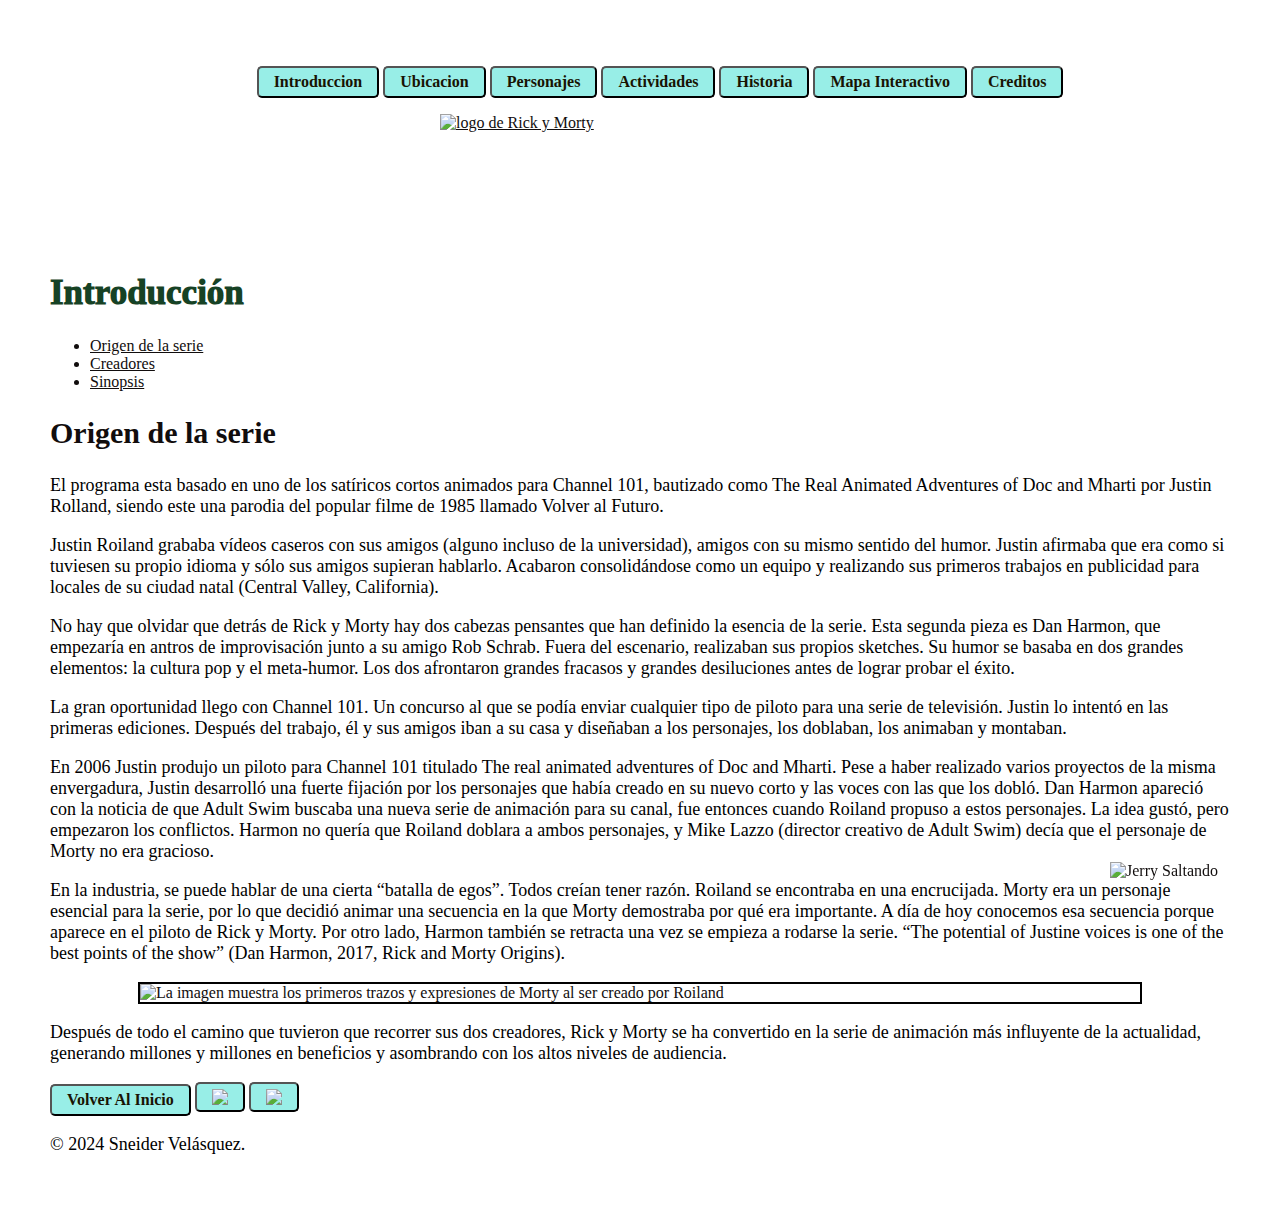
==== introduccion.html @ d2dd6987 "Add files via upload" ====
<!DOCTYPE html>
<html lang="es">
<head>
    <meta charset="UTF-8">
    <meta name="viewport" content="width=device-width, initial-scale=1.0">
    <title>Introducción - Rick & Morty</title>
    <link rel="stylesheet" href="styles.css">
</head>
<body>
    <header> <!--Encabezado de la página-->
        <input type="checkbox" id="boton-menu">
        <label for="boton-menu"><img src="PNG/Menucerrado.png" class="menusinmargen"><a href="index.html"> <!--Antes habia un título con el link del index, decidi cambiarlo por una imagen png-->
            <img src="PNG/Logo de rick y morty.png" width="400px" height="auto" alt="logo de Rick y Morty" class="logosinmargen" >
            </a></label>
            <nav class="menunav"><ul class="menuul">
                <li><a href="introduccion.html"target="_self"><button class="boton">Introduccion</button></a></li>
                <li><a href="ubicacion.html"target="_self"><button class="boton">Ubicacion</button></a></li>
                <li><a href="personajes.html"target="_self"><button class="boton">Personajes</button></a></li>
                <li><a href="actividades.html"target="_self"><button class="boton">Actividades</button></a></li>
                <li><a href="historia.html"target="_self"><button class="boton">Historia</button></a></li>
                <li><a href="mapa-interactivo.html" target="_self"><button class="boton">Mapa Interactivo</button></a></li>
                <li><a href="creditos.html"target="_self"><button class="boton">Creditos</button></a></li>
                <!--En los botones quité las tildes para evitar interferencias con el código, según lo explicado en la clase-->
            </ul></nav>
        <a href="index.html"> <!--Antes habia un título con el link del index, decidi cambiarlo por una imagen png-->
            <img src="PNG/Logo de rick y morty.png" width="400px" height="auto" alt="logo de Rick y Morty" class="logosinmargenocultar" >
            </a>    
    </header>
    <div class="siguientealheader">
        <a name="inicio"></a><!--Acá incluí un "inicio" para poder regresar a las opciones sin necesidad de hacer scroll hacia arriba-->
        <h1 class="titulo-distinto">Introducción</h1> <!--Este "título distinto" lo incluí en todas las pestañas menos en Index y la puse para que se pudiera ver en que página estaba el expectador, también para darle un estilo distinto al h1 de Rick y Morty-->
        <nav><!--Decidí colocar otra franja con botones que naveguen entre tres secciones en la página "introducción"-->
            <ul>
                <li><a href="#section1" data-seccion="0">Origen de la serie</a></li> <!--el data-seccion es para poder hacer más interactivo cada sección, pero que a la vez estos botones no pierdan funcionalidad-->
                <li><a href="#section2" data-seccion="1">Creadores</a></li>
                <li><a href="#section3" data-seccion="2">Sinopsis</a></li>
            </ul>
        </nav>
        <section id="section1" class="seccion"><!-- Esta es la primer sección de este archivo. Las secciones se agregaron para que se pueda navegar entre cada subtema sin necesidad de hacer scroll-->
            <h2><a name="Origen de la serie">Origen de la serie </a></h2>
            <p>El programa esta basado en uno de los satíricos cortos animados para Channel 101, bautizado como The Real Animated Adventures of Doc and Mharti por Justin Rolland, siendo este una parodia del popular filme de 1985 llamado Volver al Futuro.</p><!--La información la tomé de: https://adult-swim.fandom.com/es/wiki/Rick_y_Morty#:~:text=El%20programa%20esta%20basado%20en,1985%20llamado%20Volver%20al%20Futuro.-->
            <p>Justin Roiland grababa vídeos caseros con sus amigos (alguno incluso de la universidad), amigos con su mismo sentido del humor. Justin afirmaba que era como si tuviesen su propio idioma y sólo sus amigos supieran hablarlo. Acabaron consolidándose como un equipo y realizando sus primeros trabajos en publicidad para locales de su ciudad natal (Central Valley, California).</p>
            <!--Esto salió de: https://imagenidea.es/origen-rick-morty/-->
            <p>No hay que olvidar que detrás de Rick y Morty hay dos cabezas pensantes que han definido la esencia de la serie. Esta segunda pieza es Dan Harmon, que empezaría en antros de improvisación junto a su amigo Rob Schrab. Fuera del escenario, realizaban sus propios sketches. Su humor se basaba en dos grandes elementos: la cultura pop y el meta-humor. Los dos afrontaron grandes fracasos y grandes desiluciones antes de lograr probar el éxito.</p><!--Esto también salió de: https://imagenidea.es/origen-rick-morty/-->
            <p>La gran oportunidad llego con Channel 101. Un concurso al que se podía enviar cualquier tipo de piloto para una serie de televisión. Justin lo intentó en las primeras ediciones. Después del trabajo, él y sus amigos iban a su casa y diseñaban a los personajes, los doblaban, los animaban y montaban.</p><!--Esto también salió de: https://imagenidea.es/origen-rick-morty/-->
            <p>En 2006 Justin produjo un piloto para Channel 101 titulado The real animated adventures of Doc and Mharti. Pese a haber realizado varios proyectos de la misma envergadura, Justin desarrolló una fuerte fijación por los personajes que había creado en su nuevo corto y las voces con las que los dobló. Dan Harmon apareció con la noticia de que Adult Swim buscaba una nueva serie de animación para su canal, fue entonces cuando Roiland propuso a estos personajes. La idea gustó, pero empezaron los conflictos. Harmon no quería que Roiland doblara a ambos personajes, y Mike Lazzo (director creativo de Adult Swim) decía que el personaje de Morty no era gracioso.</p><!--Esto también salió de: https://imagenidea.es/origen-rick-morty/-->
            <p>En la industria, se puede hablar de una cierta “batalla de egos”. Todos creían tener razón. Roiland se encontraba en una encrucijada. Morty era un personaje esencial para la serie, por lo que decidió animar una secuencia en la que Morty demostraba por qué era importante. A día de hoy conocemos esa secuencia porque aparece en el piloto de Rick y Morty. Por otro lado, Harmon también se retracta una vez se empieza a rodarse la serie. “The potential of Justine voices is one of the best points of the show” (Dan Harmon, 2017, Rick and Morty Origins).</p><!--Esto también salió de: https://imagenidea.es/origen-rick-morty/-->
            <img src="Imagenes/Primeros bocetos de Morty.jpg" width="1000px" heigth="1000px" alt="La imagen muestra los primeros trazos y expresiones de Morty al ser creado por Roiland" title="Primeros bocetos de Morty"><!--Esto también salió de: https://imagenidea.es/origen-rick-morty/-->
            <p>Después de todo el camino que tuvieron que recorrer sus dos creadores, Rick y Morty se ha convertido en la serie de animación más influyente de la actualidad, generando millones y millones en beneficios y asombrando con los altos niveles de audiencia.</p><!--Esto también salió de: https://imagenidea.es/origen-rick-morty/-->
        </section> 

        <section id="section2" class="seccion"><!--Esta es la segunda sección-->
            <h2>Creadores</h2>
            <!--Quiero que la imagen de los creadores se ubiquen a la derecha y el texto a la izquierda, por lo que voy a usar la función contenedor-->
            <!--Para ello voy a poner la imagen y biografia de cada creador en un <div></div> cada uno-->
            <h3>Justin Roiland</h3>
            <div class="contenedor"> 
                <img src="imagenes/Justin Roiland.jpg" width="250px" heigth="250px" alt="Justin Roiland" class="imagen-derecha"/>
            <p class="parrafo-izquierda"> Justin Roiland es un actor, productor, director y animador estadounidense conocido por crear la caricatura para adultos, Rick & Morty. Después de graduarse comenzó a colaborar con el sitio de internet Channel 101 que produce programas de comedia transmitidos por la web. Durante sus primeros trabajos profesionales, Roiland y su equipo tuvieron que dirigir y producir cada elemento de sus cortometrajes, por lo que el animador ha obtenido mucha experiencia en diferentes ámbitos de producción. Entre algunos de sus shows más populares (para adultos) se encuentran Reporters (2007), una miniserie de cinco episodios; 2 Girls, 1 Cup: The Show, un programa de acción real y stop motion protagonizado por un vaso rojo de cerveza; y por otro lado, los  programas infantiles Pecezuelos (2014-2014) de Disney XD, donde Roiland fungió como director, productor y actor de doblaje; y Hora de aventura y Gravity Falls sirviendo como actor de doblaje. Su proyecto más ambicioso -y el más querido por el público en general- vio la luz en 2013: Rick & Morty. Esta es una de las series más populares de los últimos tiempos pues fusiona animación, temas de actualidad y comedia al estilo puramente estadounidense con la acidez de Roilan y su co-creador, Dan Harmon. Justin hace la voz de los dos personajes principales y en muchos especiales detrás de cámaras, el creador ha declarado que a veces necesita estar borracho o consumiendo refresco para lograr los tintes de voz adecuados, incluso suele grabar su voz con botellas de alcohol cerca de él para estar constantemente borracho. </p><!--Esta informació la obtuve de: https://www.sensacine.com.mx/actores/actor-493313/biografia/-->
            <!--La imagen es de: https://www.google.com/url?sa=i&url=https%3A%2F%2Fwww.nytimes.com%2F2023%2F01%2F25%2Farts%2Ftelevision%2Frick-and-morty-justin-roiland.html&psig=AOvVaw3FsujOpkH1OvB50jD2GjLp&ust=1708313244100000&source=images&cd=vfe&opi=89978449&ved=0CBIQjRxqFwoTCJDs-_f4s4QDFQAAAAAdAAAAABAD-->
            <!--Coloqué la imagen y el párrafo en clases para poder darles estilo con CSS-->
            </div>
            <h3>Dan Harmon</h3>
            <div class="contenedor">
            <img src="imagenes/Dan Harmon.jpg" width="250px" height="250px" alt="Dan Harmon" class="imagen-derecha"/></p>
            <p class="parrafo-izquierda"><!--La imagen salió de: https://www.nydailynews.com/2018/07/23/dan-harmon-community-rick-and-morty-creator-deletes-twitter-after-fake-rape-video-resurfaces-online/--><p>Dan Harmon es un guionista, productor, animador y actor estadounidense reconocido, entre muchas otras cosas, por ser el cocreador de la serie para adultos Rick & Morty. Comenzó a trabajar en la escena del stand-up comedy con una rutina que creó durante su tiempo en la universidad y, debido a que en ese entonces fue parte de muchos clubes de comedia, ganó experiencia rápidamente en la industria. Paralelamente, fue productor y escritor de varios programas web de corte humorístico. Muchos de estos se estrenaron en un canal de internet llamado Channel 101 que igualmente Harmon ayudó a fundar; algunos de los invitados recurrentes a este proyecto fueron Jack Black y Owen Wilson, el primero fue protagonista de la serie Computerman (2003-2004). Poco después, Harmon propuso un programa de comedia nuevo llamado Community (2009-2015) que fue todo un éxito y durante su tiempo al aire obtuvo varios premios en competiciones de televisión. Su siguiente gran trabajo lleva por título Harmontown (2012-), un proyecto particular que comenzó como un podcast en el que, junto a sus amigos, jugaba juegos de mesa mientras platicaba de temas de interés popular. A su salida de Community, el podcast fue llevado a la televisión con un formato similar y este se ha ido renovando con los años, a la fecha cuenta con más de 230 episodios, y, posteriormente, este fenómeno de la comedia fue llevado a la pantalla grande con un documental homónimo dirigido por Neil Berkeley. Más recientemente, trabajó junto a Justin Roiland para crear una de las series más famosas de los últimos años, la comedia ácida para adultos Rick & Morty (2013-). En dicha  serie, Harmon, ha participado como escritor, productor e incluso como actor, pues presta su voz para el personaje Birdperson.</p>
            </div>
            <!--La información de la biografía de Dan Harmon salió de: https://www.sensacine.com.mx/actores/actor-132181/biografia/-->
        </section>

        <section id="section3" class="seccion">
            <h2>Sinopsis</h2>
            <img src="imagenes/Rick y Morty (sinopsis).jpg" width="1000px" height="500px" alt="Rick y Morty (Sinopsis)"/><!--Imagen sacada de:https://elcanonazo.com/rick-y-morty-un-perfecto-multiverso-transmedia/-->
            <p>Rick Sánchez es lo que uno se imagina al leer o escuchar el término “científico loco”. Si bien, es un genio, también tiene un peculiar gusto por el alcohol, es irresponsable y está loco. Recién se mudó con su hija Beth a la casa de ésta, y se reúne con Morty, su nieto. Muy a su estilo, y para evitar que Morty se convierta en un idiota como su padre, Rick se dedica a enseñarle todo tipo de aventuras en aras de potenciar su inteligencia. En su camino se encontrarán con aventuras intergalácticas, viajes a diferentes dimensiones, y realidades paralelas que los alejarán de lo que se conoce como una “vida normal”.</p><!--La info fue tomada de: https://cinepremiere.com.mx/rick-y-morty-serie-de-que-trata-reparto-donde-ver.html-->
        </section>
        <a href="#inicio"><button>Volver al inicio</button></a><!--Acá está el botón para regresar al inicio desde la parte final-->
        <button id="btn-arriba"><img src="PNG/flecha1.png" class="menusinmargen2"></button>
        <button id="btn-abajo"><img src="PNG/flecha2.png" class="menusinmargen2"></button>
    </div>
    <div class="gif-container"> <!--El gif es de Jerry cayendo, lo puse en la esquina para que al bajar la barra pareciera que va en caída-->
        <img id="gif" src="Gif/JerrySaltando.gif" alt="Jerry Saltando" class="gif-activo"> <!--Ahora con JavaScript se puede hacer que Jerry pase de saltar a caerse al hacer scroll-->
    </div> 
    <footer>
        <p>&copy; 2024 Sneider Velásquez.</p> <!-- Pie de página -->
    </footer>
    
    <script src="javascript.js"></script>
</body>
</html>
---- styles.css ----
/*El estilo por defecto corresponde a las pantallas de 1200px o más*/

/*Primero: El estilo de los títulos. Cada título va a tener estilos distinto. Se va a conservar la jerarquía (h1 será más grande que h2 y esté más grande que h3*/
/*El único titulo "h1" es el mismo del index*/
/**Todo este estilo va a quedar para computadores portátiles, cuyas pantallas pueden ser de 1200px o más**/
h1{font-size: 45px}

/*El título "h2" es el que más se repite en todos los archivos, decidí darle un estilo distinto*/
h2{color:#2f4f4f;
    font-size: 30px}

/*El estilo para h3, que aparece pocas veces, también va a tener variaciones*/
h3{color: darkkhaki;
    font-size: 20px}

ht{color: #2f4f4f;
  font-size: 20px;}

/*Los párrafos van a mantener el mismo estilo, esté hará que sea más armonioso con el resto de la página*/
/*El tamaño  "large" fue el que más me gustó*/
p{color: black;
  font-size:large;
  }

/* Se usó el selector universal para elegir un tipo de letra, elegí cambria porque siempre me ha gustado como se ve */
/*Para el color usé una combinación de negro*/
* {font-family:Cambria, Cochin, Georgia, Times, 'Times New Roman', serif, sans-serif;
color: rgb(17, 13, 13);}

/* Quiero establecer una iamgen como fondo de la página, por lo que la pondré en el cuerpo */
/*La imagen ya la habia guardado y lo único que hace falta es llamarla con la etiqueta adecuada*/
/*La imagen afecta el contraste del texto, por lo que voy a hacerla un poco más opaca*/
/*También adicioné una margen pequeña para que la página no se viera muy pegada al borde*/

/*Acá va el código relacionado con el menú*/
#boton-menu {
  display: none;
} 

header {
  width: 100%;
}

header label {
  display: none;
  height: 40px;
  padding: 0px 0px 0px 0px;
} 

.menunav {
  display: flex;
  justify-content: center; /*Para centrar el menú horizontalmente */
}

.menunav ul li { /*Como se muestr el menú cuando está en pantalla completa*/
    display: inline-block; /*Para que se muestre en linea*/
    text-align: center; /*Alineación*/
    list-style-type: none;/*Quitar los corchetes*/
    
}

/*Como cambie el cursor y ya no puedo usar el pointer, entonces voy a hacer que la imagen de menu cambie al posicionar el cursor encima, para que se evidencie que tiene un vinculo*/
.menusinmargen:hover {
    content: url(PNG/menucursor.png);
}
/*Al darke click, también va a cambiar de imagen*/
.menusinmargen:active {
    content: url(PNG/Menuabierto.png);
}
/*Con el logo pasa lo mismo, antes cuando era un texto h1 esta subrayado y se sobreentendia que tiene un vinculo, al cambiarlo por una imagen PNG no se evidencia, por lo que hice que cambiara la imagen al ponerle el cursor encima*/
.logosinmargen:hover {
    content: url(PNG/logo2.png);
}
.logosinmargenocultar:hover {
    content: url(PNG/logo2.png);
}

.imagensinmargen{
  border: 0;
}

body {
    margin: 50px;
    background-image: url(Imagenes/Fondo9.jpg);
    background-size: cover;
    background-position: center;
    background-repeat: no-repeat; /*esta orden hace que la imagen de fondo no se rompa en las distintas páginas*/
    background-attachment: fixed;/*Esta orden es para que el fondo se quede estático*/
    background-color: rgba(255, 255, 255, 0.5); /*Este es la orden para hacer la imagen de fondo menos opaca, especificamente el ultimo valor numérico*/
  }

/*Aporte: cambiar el cursor por imagen png y por otra al hacer click*/
/*Después de hacer el cambio del cursor, noté que era un poco aburrido e incómodo que siempre fuese un circulo, por esto mismo deidí que al hacer click cambiara la imagen para que se viera más interactivo.*/
/*Para que el botón aplique para todas las opciones (todas las páginas y también para cuando está sobre un vínculo: porque al acercarse a los vinculos cambia al puntero corriente*/
* {cursor: url(PNG/cursor.png) 16 16, auto /* el 16 16 es para que el centro de la imagen coincida con la parte superior del cursor y el "auto" es necesario para que el cursor cambie, sin esa opción el cursor no cambia*/
  }
/*"*:active" es para cuando se le dé click*/
*:active {cursor: url(PNG/cursorclick.png) 16 16, auto;}

/*A continuación están las ordenes para el estilo de los botones*/
button {
    background-color: rgb(152, 238, 231);
    color: rgb(24, 19, 3);
    padding: 5px 15px;
    border-radius: 5px;
    font-size: 16px;
    font-weight: bold;
    text-transform:capitalize;
    }

/*A continuación se presenta el comando para que el botón cambie de color, y el texto también, cuando el cursor esta encima*/
.boton:hover {
        background-color: rgb(16, 70, 65);
        color: rgb(180, 144, 25);
      }
/*Quiero que el botón tome otro color justo cuando le den click*/
.boton:active {
    background-color: hsl(128, 51%, 67%);
  }

/*Ahora voy a definir el estilo de las imagenes, quiero que todas estén centradas y tengan bordes*/
img {
    display: block;
    margin: 0 auto;
    border: 2px solid black;
  }
/*Quiero que la imagen del logo no tenga bordes como el resto de imagenes*/
img.logosinmargen {
    border: none;
/*Lo mismo que arriba, como tuve que duplicar la imagen para que aparezca en el label al acortar la pantalla tuve que crear dos class y debo duplicar los codigos*/
}
img.logosinmargenocultar{
    border:0
}
/*Quitarle las margenes a la imagen del menu*/
img.menusinmargen {
    border: none;
}
/*Quitarle las margenes a la imagen de las flechas en introduccion*/
img.menusinmargen2 { 
  border: none;
}

.contenedor {
    display: flex; /* Usar flexbox para alinear los elementos */
    justify-content: space-between; /* Espaciado uniforme entre los elementos */
    align-items: center; /* Centrar verticalmente los elementos */
  }
  
.imagen-derecha {
    width: 200px; /* Ancho deseado para la imagen */
    margin-right: 20px; /* Espacio entre la imagen y el párrafo */
  }

.parrafo-izquierdo {
    flex-grow: 1; /* El párrafo ocupará el espacio restante */
  }

/*Quiero que el vínculo que lleva a HBO max (en el index) sea más grande y de otro color*/
.hipervinculo-destacado {
    font-size: 30px;
    color: rgb(93, 207, 58);
    text-decoration: underline; /* Subrayado */
    font-weight: bold; /* Negrita */
  }

/*En la tabla de la pestaña "personajes" quería que todas las imagenes tuvieran el mismo tamaño y mantuvieran la resolución*/
.imagen {
    width:200px; /* Ancho para todas las imágenes */
    height: 200px; /* Altura para todas las imágenes */
    object-fit: cover; /* Ajustar el contenido de la imagen para que se ajuste al tamaño*/
  }

/*Hay dos páginas con tablas: La de los personajes y la de los créditos. Quiero que todas tengan centrado el texto*/
table{text-align: left;
      width: 100%;}

/*Quiero que las tablas de los créditos tengan margenes y también que esten alineadas entre ellas. No quise quitar las viñetas ya que las uso para separar la información*/
.contenedor-tablas {
    margin: 20px; /* Márgenes alrededor del contenedor */
  }
  
.contenedor-tablas table {
    width: 90%; /* Para que las tablas ocupen todo el ancho del contenedor */
    margin-bottom: 20px; /* Espacio entre tablas */
    border-collapse: collapse; /* Combina los bordes de las celdas */
  }
  
.contenedor-tablas td, .contenedor-tablas th {
    border: 1px solid black; /* Añade bordes a las celdas */
    padding: 10px; /* Añade relleno a las celdas */
  }

  /*Quiero que los títulos de cada página sea disntinto al título principal y al resto*/
.titulo-distinto {
    color: rgb(22, 66, 37); /* Color del texto */
    font-size: 35px; /* Tamaño de fuente */
    font-weight:1000; /* Peso de la fuente */
    text-align:left; /* Alineación del texto */
    text-transform:capitalize; 
    }
    /*Acá voy a agregar un Gif*/ 
.gif-container {
    position: fixed; /* Fija la posición del contenedor*/
    bottom: 20px; /* Ajusta la posición vertical*/
    right: 20px; /* Ajusta la posición horizontal*/
    }
  /* Estilos para el GIF */
.gif-container img {
    margin: 0; /* Elimina las márgenes */
    border:none;
    width: 150px; /* Ajusta el tamaño del GIF */
    height: auto; /* Mantiene la proporción de aspecto */
  }
  
.SeccionEscondida {
    display: none; /* Para ocultar todas las secciones de "Actividades" */
}

.section-wrapper {
  margin-bottom: 2px; /* Espacio entre las secciones */
}

.section-button-wrapper {
  display: block; /* Mostrar los botones como bloques */
}

.toggle-btn {
  display: block; /* Mostrar los botones como bloques */
  margin-bottom: 2px; /* Espacio entre los botones */
  width: 100%;
  height: 40px;
  margin: 0px 0; /* Reduce el margen superior e inferior entre los botones*/
  padding: -10px -5px; /* Reduce el relleno a 10px en los lados y 20px en la parte superior e inferior */
  text-align: left;
  align-items: center;
  position: relative;
  display: flex; /* Activar Flexbox */
  justify-content: space-between; /* Distribuir elementos con espacio entre ellos */
}

.texto-toggle-btn {
  flex-grow: 1; /* Permite que el texto ocupe el espacio disponible */
}
/*Aún falta colocar los iconos*/
.icono-toggle-btn {
  position: absolute; /* Posicionamiento absoluto dentro del botón */
  top: 50%; /* Posiciona verticalmente en el centro */
  transform: translateY(-50%); /* Compensa el posicionamiento superior */
  right: 10px; /* Margen derecho para el icono */
}

.contenido{
    width: 90%;
    margin: auto; /* centrado en la pantalla */
    margin-top: 10px;
    padding: 20px;
    box-shadow: 0 0 10px black;
    background-color: rgba(52, 202, 140, 0.7);  /* r, g, b, alfa (transparencia)*/
}
.Titulo-historia{
  text-align: center;
  color: black;
}
.contenido2{
  width: 100%;
  margin: auto;
  border: 100px rgba(3, 61, 37, 0.7);
  box-shadow: 0 0 10px black;
  background-color: rgba(3, 61, 37, 0.7);
}
/**Esto es para centrar el video y que se adapte al tamaño de la pantalla**/
.iframe-video{
  display: flex;
  justify-content: center;
  align-items: center;
  height: auto; /* Establece la altura del contenedor */    
}
/**Modifiqué la altura del header para que no se suban los botones del mapa interactivo al poner el cursor sobre la imagen que lleva al index**/
header{
  height: 200px;
}

.Mapa-personajes{
  position: relative;
}

.tituloMapa{
  padding: 15px;
}
.BethSmith{
  position: absolute;
  z-index: 2;
  top: 70%;
  right: 76%
}

.SummerSmith{
  position: absolute;
  z-index: 2;
  top: 55%;
  right: 61%
}

.MortySmith{
  position: absolute;
  z-index: 2;
  top: 55%;
  right: 48%
}

.RickSanchez{
  position: absolute;
  z-index: 2;
  top: 55%;
  right: 34%
}

.JerrySmith{
  position: absolute;
  z-index: 2;
  top: 70%;
  right: 20%
}

.info-personajes{
  border: 2px solid rgb(5, 122, 83);
  column-count: 2;
  column-gap: 2px;
  column-width: 150px;
  width: 90%;
  margin: auto
}

.ImgM{
  width: 50%;
  height: auto;
}



/**Acontinuación van los estilos para tableta o portátil sencillo**/
@media screen and (min-width:800px) and (max-width:1200px){
  header {text-align:center;} /*Para que la sección del encabezado, donde están los botones también se centren.*/
  p {font-size: large; /**Decidí mantener el mismo tamaño de fuente**/
    line-height: 1.5; /**Aumenté un poco el interlineado para facilitar a lectura**/
    }
  nav{font-size: large; /**Aumenté el tamaño de los vinculos internos para evitar confusiones al elegir alguno y mejorar la visualización**/
    }
  /**Para facilitar su elección y que el usuario pueda ser redirigido al link al que conecta, separé un poco los títulos con hipervínculo. Para evitar duplicar espacios y evitar hacer el código muy grande, elegí ponerle espacios extra a los título en 2,4,6,8 y 10**/
  nav ul li:nth-child(2) { /**Está opción permite poner un espaciado entre los elementos que componen las listas en "<nav>", que aparecen en "introducción" y "actividades"**/
      margin-top: 20px; /* Espacio extra arriba */
      margin-bottom: 20px; /* Espacio extra abajo */
    }
  nav ul li:nth-child(4) {
    margin-top: 20px; /* Espacio extra arriba */
    margin-bottom: 20px; /* Espacio extra abajo */
  }
  nav ul li:nth-child(6) {
    margin-top: 20px; /* Espacio extra arriba */
    margin-bottom: 20px; /* Espacio extra abajo */
  } 
  nav ul li:nth-child(8) {
    margin-top: 20px; /* Espacio extra arriba */
    margin-bottom: 20px; /* Espacio extra abajo */
  }
  nav ul li:nth-child(10) {
    margin-top: 20px; /* Espacio extra arriba */
    margin-bottom: 20px; /* Espacio extra abajo */
  } 
  table {margin:0; /**Para que las tablas no ocupen tanto espacio y se puedan ver mejor los contenidos**/
  }      
  th, td {border: 2px solid #1c4133
  }
  .contenedor-tablas {
    margin: 0px; /**Márgenes alrededor del contenedor, para que la tabla se corra un poco a los bordes y se vean mejor los contenidos**/
  }
  td, th {
    padding: 0px;
  }
  /*Quiero que se resalten los títulos de todas las tablas, incluyendo la de personajes*/
  th {background-color: #32946e;
      text-align: center;
  }
  /*Aporte: Para que las tablas no muestren tanta información, voy a suprimir una columna*/
  /*Quiero que la tabla de personajes, que tiene  5 columnas, no muestre la tercera*/
  th:nth-child(3),
  td:nth-child(3) {
    display: none;
  }

/*A continuación el código del menú*/
  #boton-menu:checked ~ .menunav {
      margin:1px;
    }      
  
  header {
      background-color: #32946e;
      position: fixed; /*para que el encabezado se fije en la parte superior*/
      top: 0; /*Para que el encabezado se fije en la parte superior de la pantalla*/
      width: 100%; /*Para que ocupe el total del ancho del encabezado*/
      height: 42px;
      left: 0; /*Para que el encabezado empiece desde el extremo izquierdo*/
      z-index: 999; /*Para asegurar que el encabezado esté por encima de cualquier otro elemento*/
      
    } 
  header img  { /*Para definir algunas de las características de las imagenes que están en el header (logo y menu)*/
      width: 120px;
      height: auto;
      margin-right: 50px; /*Para separar la imagen menú del logo*/
  } 
    
  .siguientealheader { /*Para crear un espaciado entre el encabezado y el resto del contenido de la página*/
      margin-top: 100px;
  }
    
  header label {
      margin-left:20px;
      margin-right: 10px; 
      width: 20px;    
      display:flex;
    }
  
  .logosinmargenocultar { /*Para que no aparezca la imagen en el encabezado, ya que no se logra acomodar bien en el encabezado y hace que se ocupe mucho espacio*/
    display: none;
  }

  .menunav { /*Es el codigo para el menú cuando esta en una pantalla más pequeña*/
      position: fixed; /*Para que al abrirlo, el menú se mantenga en pantalla*/
      width: 100px;
      margin-left: -30%;
      transition: all 0.5s; /*Para que aparezca más rápido*/
  } 
  .menunav ul { /*Para que el menú se muestre en forma de columna*/
      flex-direction: column;
  } 
  .menunav ul li {
      width: 100px;
      text-align: left;
  }
  img {
    max-width: 90%; /*Para que las imagenes se vean completas en la página, a medida que cambie la proporción de la pestaña, cambia el tamaño de la imagen*/
    height: auto;
  }

  .logosinmargen {
      max-width: none; /*Para que no les afecte el max-width de img*/
  }
  .menusinmargen {
      max-width: none; /*Para que no les afecte el max-width de img*/
  }

  .imagensinmargen{
    width: 50px;
  }

  .ImgM{
    display: none;/*Para que no se muestre la imagen en el menú interactivo*/
  }

  .info-personajes{
    column-count: 1; /*Para mostrar solo una columna*/
  }
}

/*A continuación se encuentra el código para pantallas de 800px o menos*/
@media screen and (max-width:800px){
    h1{ font-size: 30px}
    h2{ font-size: 25px;}
    h3 {font-size: 20px;}
    body {
      margin: 3%; /*Una margen relativa para evitar que el texto se pierda en el borde de la pestaña*/
      font-size: 20px;
      background-image: url(Imagenes/Fondo10.jpg); /*Cambie el fondo por uno que esta en formato vertical*/
      background-color:rgb(38, 133, 101);
    }
    p {
      font-size: large;
      line-height: 2; /*Un interlineado grande para facilitar la lectura*/
    }
    nav {
      font-size: large;
    }
    nav ul li:nth-child(2) { /**Está opción permite poner un espaciado entre los elementos que componen las listas en "<nav>", que aparecen en "introducción" y "actividades"**/
      margin-top: 20px; /* Espacio extra arriba */
      margin-bottom: 20px; /* Espacio extra abajo */
    }
    nav ul li:nth-child(4) {
      margin-top: 20px; /* Espacio extra arriba */
      margin-bottom: 20px; /* Espacio extra abajo */
    }
    nav ul li:nth-child(6) {
      margin-top: 20px; /* Espacio extra arriba */
      margin-bottom: 20px; /* Espacio extra abajo */
    } 
    nav ul li:nth-child(8) {
      margin-top: 20px; /* Espacio extra arriba */
      margin-bottom: 20px; /* Espacio extra abajo */
    }
    nav ul li:nth-child(10) {
      margin-top: 20px; /* Espacio extra arriba */
      margin-bottom: 20px; /* Espacio extra abajo */
    } 
    .contenedor {
      display:flex; /* Alinear*/
      align-items:center; /* Centrar verticalmente*/
      flex-direction: column;
    }
    .imagen-derecha {
      margin-right: auto; /*Para que la imagen se centre */
    }
    .parrafo-izquierdo {
      flex-grow: 0; /* El párrafo ocupará el espacio restante */
    }

    img {
      max-width: 100%; /*Para que las imagenes siempre se puedan ver bien*/
      height: auto;
    }
    .logosinmargen {
      max-width: none; /*Para que no les afecte el max-width de img*/
    }
    .menusinmargen {
      max-width: none; /*Para que no les afecte el max-width de img*/
    }

    /*A continuación el código para el menú*/
    #boton-menu:checked ~ .menunav {
      margin:1px;
    }      
    header {
      background-color: #32946e;
      position: fixed; /*para que el encabezado se fije en la parte superior*/
      top: 0; /*Para que el encabezado se fije en la parte superior de la pantalla*/
      width: 100%; /*Para que ocupe el total del ancho del encabezado*/
      height: 42px;
      left: 0; /*Para que el encabezado empiece desde el extremo izquierdo*/
      z-index: 999; /*Para asegurar que el encabezado esté por encima de cualquier otro elemento*/
      
    } 
  
    header img  { /*Para definir algunas de las características de las imagenes que están en el header (logo y menu)*/
        width: 120px;
        height: auto;
        margin-right: 5em; /*Para separar el menu del logo:index y evitar confuciones*/
    } 
    
    .siguientealheader { /*Para crear un espaciado entre el encabezado y el resto del contenido de la página*/
        margin-top: 100px;
    }
      
    header label {
        margin-left:20px;
        margin-right: 10px; 
        width: 20px;    
        display:flex;
    }
    
    .logosinmargenocultar { /*Para que no aparezca la imagen en el encabezado, ya que no se logra acomodar bien en el encabezado y hace que se ocupe mucho espacio*/
      display: none;
    }

    .menunav { /*Es el codigo para el menú cuando esta en una pantalla más pequeña*/
        position: fixed; /*Para que al abrirlo, el menú se mantenga en pantalla*/
        width: 100px;
        margin-left: -50%;
        transition: all 0.5s; /*Para que aparezca más rápido*/
    } 
    .menunav ul { /*Para que el menú se muestre en forma de columna*/
        flex-direction: column;
    } 
    .menunav ul li {
      width: 100px;
      text-align: left;
    }
    th:nth-child(3),
    td:nth-child(3) { /*Para quitar la columna tres de las tablas: Solo le aplicaria a la columna sobre temporadas desde las que aparecen los personajes*/
      display: none;
    }
    th:nth-child(5),
    td:nth-child(5) { /*En pantallas más pequeñas se va a quitar también la quinta columna, sobre versiones relevantes de cada personaje*/
      display: none;
    }
    table th {
      display: none; /*Para quitar los encabezados de las tablas*/
    }
  /* Cambia la visualización de la tabla a bloque para pantallas más pequeñas */
    table, table td {
      display: block;
      width: 100%;
    }
  /*Para ahorrar espacio en los créditos, se va a quitar la primer columna de las tablas*/
    .contenedor-tablas th:nth-child(1),
    .contenedor-tablas td:nth-child(1){
      display:none
    }
    
    .contenedor-tablas {
      margin: 10px; /* Márgenes alrededor del contenedor */
    }
    
    .contenedor-tablas table {
      width: 50%; /* Para que las tablas no ocupen todo el ancho del contenedor */
      margin-bottom: 0px; /*Quitar espacio entre tablas */
    }

    .contenedor-tablas td, .contenedor-tablas th {
      display: block; /*Para que no se muestren las tablas*/
      width: 50%;
      border: 0px solid black; /*Quita los bordes de las celdas */
      padding: 0px; /*Quita el relleno a las celdas */
    }
    .imagensinmargen{
      width: 30px;
    } 
    .ImgM{
      display: none;/*Para que no se muestre la imagen en el menú interactivo*/
    }
  
    .info-personajes{
      column-count: 1; /*Para mostrar solo una columna*/
    } 
}
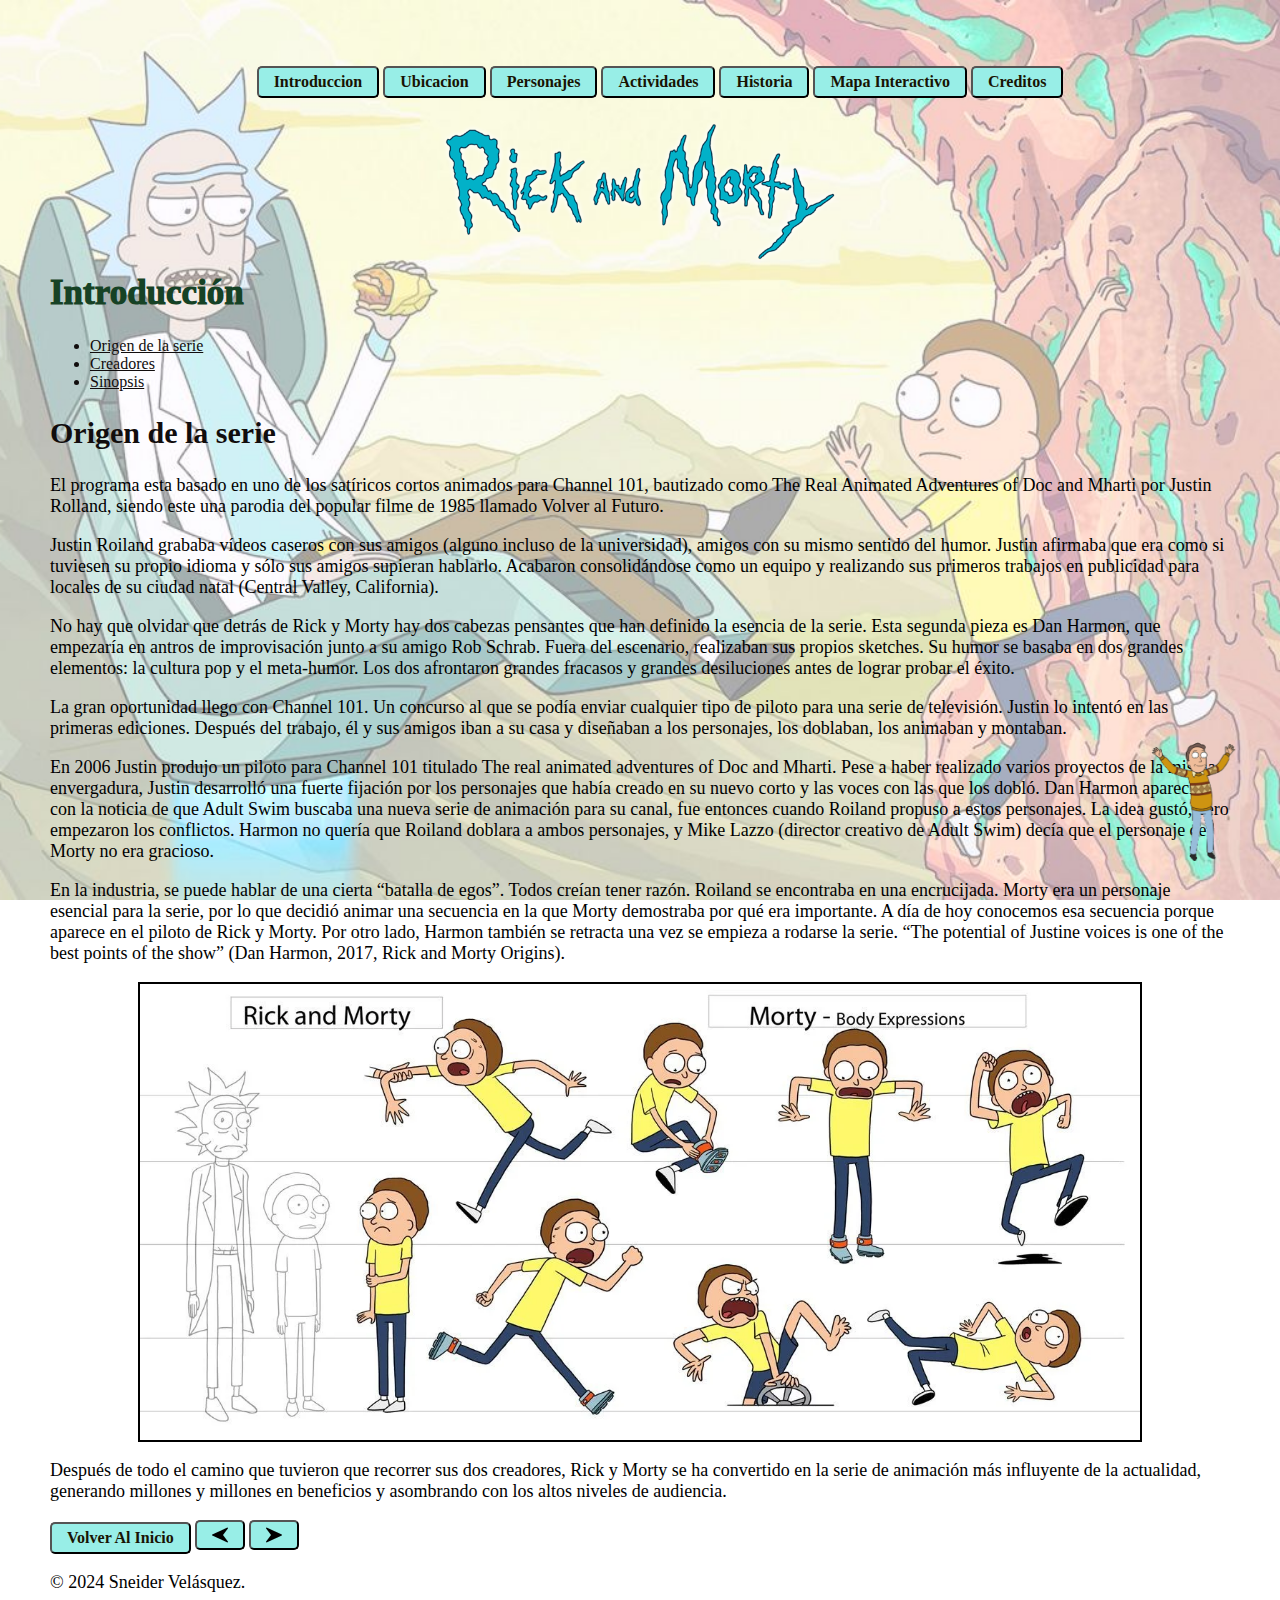
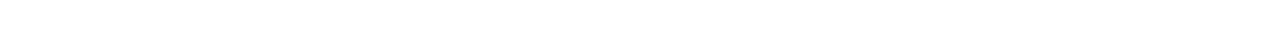
==== commit 3f406869: "introduccion.html" ====
--- a/introduccion.html
+++ b/introduccion.html
@@ -55,14 +55,14 @@
             <!--Para ello voy a poner la imagen y biografia de cada creador en un <div></div> cada uno-->
             <h3>Justin Roiland</h3>
             <div class="contenedor"> 
-                <img src="imagenes/Justin Roiland.jpg" width="250px" heigth="250px" alt="Justin Roiland" class="imagen-derecha"/>
+                <img src="Imagenes/Justin Roiland.jpg" width="250px" heigth="250px" alt="Justin Roiland" class="imagen-derecha"/>
             <p class="parrafo-izquierda"> Justin Roiland es un actor, productor, director y animador estadounidense conocido por crear la caricatura para adultos, Rick & Morty. Después de graduarse comenzó a colaborar con el sitio de internet Channel 101 que produce programas de comedia transmitidos por la web. Durante sus primeros trabajos profesionales, Roiland y su equipo tuvieron que dirigir y producir cada elemento de sus cortometrajes, por lo que el animador ha obtenido mucha experiencia en diferentes ámbitos de producción. Entre algunos de sus shows más populares (para adultos) se encuentran Reporters (2007), una miniserie de cinco episodios; 2 Girls, 1 Cup: The Show, un programa de acción real y stop motion protagonizado por un vaso rojo de cerveza; y por otro lado, los  programas infantiles Pecezuelos (2014-2014) de Disney XD, donde Roiland fungió como director, productor y actor de doblaje; y Hora de aventura y Gravity Falls sirviendo como actor de doblaje. Su proyecto más ambicioso -y el más querido por el público en general- vio la luz en 2013: Rick & Morty. Esta es una de las series más populares de los últimos tiempos pues fusiona animación, temas de actualidad y comedia al estilo puramente estadounidense con la acidez de Roilan y su co-creador, Dan Harmon. Justin hace la voz de los dos personajes principales y en muchos especiales detrás de cámaras, el creador ha declarado que a veces necesita estar borracho o consumiendo refresco para lograr los tintes de voz adecuados, incluso suele grabar su voz con botellas de alcohol cerca de él para estar constantemente borracho. </p><!--Esta informació la obtuve de: https://www.sensacine.com.mx/actores/actor-493313/biografia/-->
             <!--La imagen es de: https://www.google.com/url?sa=i&url=https%3A%2F%2Fwww.nytimes.com%2F2023%2F01%2F25%2Farts%2Ftelevision%2Frick-and-morty-justin-roiland.html&psig=AOvVaw3FsujOpkH1OvB50jD2GjLp&ust=1708313244100000&source=images&cd=vfe&opi=89978449&ved=0CBIQjRxqFwoTCJDs-_f4s4QDFQAAAAAdAAAAABAD-->
             <!--Coloqué la imagen y el párrafo en clases para poder darles estilo con CSS-->
             </div>
             <h3>Dan Harmon</h3>
             <div class="contenedor">
-            <img src="imagenes/Dan Harmon.jpg" width="250px" height="250px" alt="Dan Harmon" class="imagen-derecha"/></p>
+            <img src="Imagenes/Dan Harmon.jpg" width="250px" height="250px" alt="Dan Harmon" class="imagen-derecha"/></p>
             <p class="parrafo-izquierda"><!--La imagen salió de: https://www.nydailynews.com/2018/07/23/dan-harmon-community-rick-and-morty-creator-deletes-twitter-after-fake-rape-video-resurfaces-online/--><p>Dan Harmon es un guionista, productor, animador y actor estadounidense reconocido, entre muchas otras cosas, por ser el cocreador de la serie para adultos Rick & Morty. Comenzó a trabajar en la escena del stand-up comedy con una rutina que creó durante su tiempo en la universidad y, debido a que en ese entonces fue parte de muchos clubes de comedia, ganó experiencia rápidamente en la industria. Paralelamente, fue productor y escritor de varios programas web de corte humorístico. Muchos de estos se estrenaron en un canal de internet llamado Channel 101 que igualmente Harmon ayudó a fundar; algunos de los invitados recurrentes a este proyecto fueron Jack Black y Owen Wilson, el primero fue protagonista de la serie Computerman (2003-2004). Poco después, Harmon propuso un programa de comedia nuevo llamado Community (2009-2015) que fue todo un éxito y durante su tiempo al aire obtuvo varios premios en competiciones de televisión. Su siguiente gran trabajo lleva por título Harmontown (2012-), un proyecto particular que comenzó como un podcast en el que, junto a sus amigos, jugaba juegos de mesa mientras platicaba de temas de interés popular. A su salida de Community, el podcast fue llevado a la televisión con un formato similar y este se ha ido renovando con los años, a la fecha cuenta con más de 230 episodios, y, posteriormente, este fenómeno de la comedia fue llevado a la pantalla grande con un documental homónimo dirigido por Neil Berkeley. Más recientemente, trabajó junto a Justin Roiland para crear una de las series más famosas de los últimos años, la comedia ácida para adultos Rick & Morty (2013-). En dicha  serie, Harmon, ha participado como escritor, productor e incluso como actor, pues presta su voz para el personaje Birdperson.</p>
             </div>
             <!--La información de la biografía de Dan Harmon salió de: https://www.sensacine.com.mx/actores/actor-132181/biografia/-->
@@ -70,7 +70,7 @@
 
         <section id="section3" class="seccion">
             <h2>Sinopsis</h2>
-            <img src="imagenes/Rick y Morty (sinopsis).jpg" width="1000px" height="500px" alt="Rick y Morty (Sinopsis)"/><!--Imagen sacada de:https://elcanonazo.com/rick-y-morty-un-perfecto-multiverso-transmedia/-->
+            <img src="Imagenes/Rick y Morty (sinopsis).jpg" width="1000px" height="500px" alt="Rick y Morty (Sinopsis)"/><!--Imagen sacada de:https://elcanonazo.com/rick-y-morty-un-perfecto-multiverso-transmedia/-->
             <p>Rick Sánchez es lo que uno se imagina al leer o escuchar el término “científico loco”. Si bien, es un genio, también tiene un peculiar gusto por el alcohol, es irresponsable y está loco. Recién se mudó con su hija Beth a la casa de ésta, y se reúne con Morty, su nieto. Muy a su estilo, y para evitar que Morty se convierta en un idiota como su padre, Rick se dedica a enseñarle todo tipo de aventuras en aras de potenciar su inteligencia. En su camino se encontrarán con aventuras intergalácticas, viajes a diferentes dimensiones, y realidades paralelas que los alejarán de lo que se conoce como una “vida normal”.</p><!--La info fue tomada de: https://cinepremiere.com.mx/rick-y-morty-serie-de-que-trata-reparto-donde-ver.html-->
         </section>
         <a href="#inicio"><button>Volver al inicio</button></a><!--Acá está el botón para regresar al inicio desde la parte final-->
